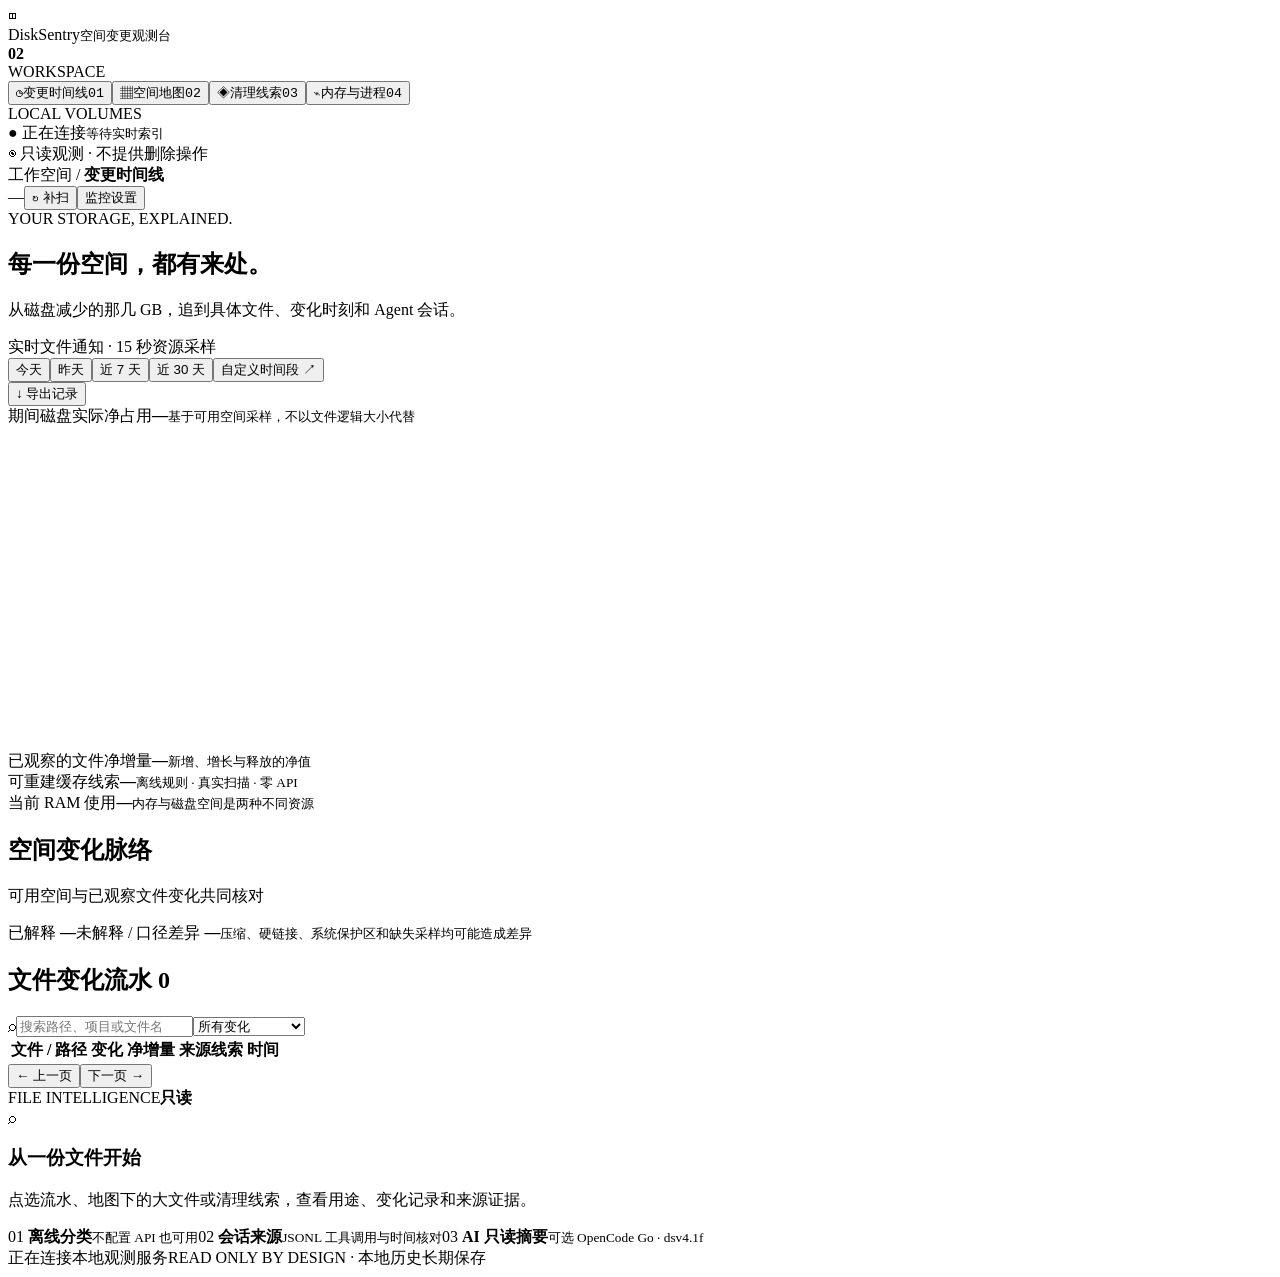
==== web/v2.html @ c88b3c41 "feat: deliver live space timeline, period queries, RAM and readonly file intelligence dashboard" ====
<!doctype html><html lang="zh-CN"><head><meta charset="utf-8"><meta name="viewport" content="width=device-width,initial-scale=1"><title>DiskSentry · 空间变更观测台</title><link rel="icon" href="/icon.svg"><link rel="stylesheet" href="/style.css"><script src="/app.js" defer></script></head>
<body><aside class="sidebar"><div class="brand"><span class="brand-icon">◫</span><div>DiskSentry<small>空间变更观测台</small></div><b>02</b></div><div class="nav-label">WORKSPACE</div><nav id="navigation"><button data-view="timeline" class="active">◷<span>变更时间线</span><kbd>01</kbd></button><button data-view="map">▦<span>空间地图</span><kbd>02</kbd></button><button data-view="candidates">◈<span>清理线索</span><kbd>03</kbd></button><button data-view="memory">⌁<span>内存与进程</span><kbd>04</kbd></button></nav><div class="nav-label space-top">LOCAL VOLUMES</div><div id="drive-nav"></div><div class="sidebar-bottom"><span id="health" class="health">● 正在连接</span><small id="index-status">等待实时索引</small><div class="privacy">◉ 只读观测 · 不提供删除操作</div></div></aside>
<div class="shell"><header><div class="breadcrumb">工作空间 <span>/</span> <strong id="page-name">变更时间线</strong></div><div class="header-actions"><span id="updated">—</span><button id="rescan" title="补扫元数据">↻ 补扫</button><button id="settings">监控设置</button></div></header><main><section class="heading"><div><div class="eyebrow">YOUR STORAGE, EXPLAINED.</div><h1>每一份空间，都有来处<span>。</span></h1><p>从磁盘减少的那几 GB，追到具体文件、变化时刻和 Agent 会话。</p></div><div class="live-pill"><i></i>实时文件通知 <span>·</span> 15 秒资源采样</div></section>
<div class="rangebar"><div class="presets"><button data-period="today" class="active">今天</button><button data-period="yesterday">昨天</button><button data-period="week">近 7 天</button><button data-period="month">近 30 天</button><button data-period="custom">自定义时间段 ↗</button></div><span id="range-label"></span><button id="export">↓ 导出记录</button></div><div id="custom-range" class="custom-range" hidden><label>从<input type="datetime-local" id="start-date"></label><span>—</span><label>到<input type="datetime-local" id="end-date"></label><button id="apply-range" class="primary">查询</button><small>支持连续多天，也能精确到小时和分钟</small></div>
<section class="metrics"><div><span>期间磁盘实际净占用</span><strong id="disk-net">—</strong><small id="disk-net-note">基于可用空间采样，不以文件逻辑大小代替</small><svg class="microchart" id="disk-spark" viewBox="0 0 150 38"></svg></div><div><span>已观察的文件净增量</span><strong id="file-net">—</strong><small id="file-net-note">新增、增长与释放的净值</small></div><div><span>可重建缓存线索</span><strong id="candidate-size">—</strong><small id="candidate-note">离线规则 · 真实扫描 · 零 API</small></div><div><span>当前 RAM 使用</span><strong id="ram-size">—</strong><small id="ram-note">内存与磁盘空间是两种不同资源</small></div></section>
<div id="coverage-banner" class="coverage-banner"></div>
<div class="workspace"><section class="main-panel"><div id="timeline-view" class="view"><div class="panel-heading"><div><h2>空间变化脉络</h2><p>可用空间与已观察文件变化共同核对</p></div><div id="disk-legend" class="chart-legend"></div></div><div id="disk-chart" class="chart"></div><div class="explanation"><span>已解释 <b id="explained">—</b></span><span>未解释 / 口径差异 <b id="unexplained">—</b></span><small>压缩、硬链接、系统保护区和缺失采样均可能造成差异</small></div><div class="list-heading"><h2>文件变化流水 <span id="event-count">0</span></h2><label class="search">⌕<input id="search" placeholder="搜索路径、项目或文件名"></label><select id="kind-filter"><option value="">所有变化</option><option value="created">新增</option><option value="grown">变大</option><option value="modified">内容 / 时间变化</option><option value="shrunk">变小</option><option value="deleted">删除</option><option value="moved">移动 / 改名</option><option value="discovered">首次发现</option></select></div><div class="table-wrap"><table><thead><tr><th>文件 / 路径</th><th>变化</th><th>净增量</th><th>来源线索</th><th>时间</th></tr></thead><tbody id="events"></tbody></table></div><div class="pagination"><button id="previous">← 上一页</button><span id="pagination-label"></span><button id="next">下一页 →</button></div></div>
<div id="map-view" class="view" hidden><div class="panel-heading"><div><h2>磁盘空间地图</h2><p>当前文件元数据，包含小文件的目录累计占用；初次扫描会逐步补全</p></div><button id="map-back">← 返回上层</button></div><div id="map-breadcrumbs"></div><div id="treemap" class="treemap"></div><div class="list-heading"><h2>大文件索引</h2><small>仅此列表默认筛选 ≥ 100 MB；事件流水不设大小门槛</small></div><div id="large-files" class="simple-list"></div></div>
<div id="candidates-view" class="view" hidden><div class="panel-heading"><div><h2>隐藏空间 · 清理线索</h2><p>首次部署即可使用，完全离线，只展示扫描证据与风险</p></div><span class="badge">不生成删除脚本</span></div><div class="rule-note">可重建不等于随时可删：先关闭使用它的程序；依赖、模型、会话和工作树需要人工确认。没有扫描到的数据不会补成示例容量。</div><div id="candidates" class="candidate-list"></div></div>
<div id="memory-view" class="view" hidden><div class="panel-heading"><div><h2>RAM 与运行进程</h2><p>真实物理内存采样；进程内存占用不代表它写入了某个文件</p></div><span class="badge">每 15 秒</span></div><div id="ram-chart" class="chart"></div><div id="processes" class="simple-list"></div></div></section>
<aside class="inspector"><div class="inspector-header"><span>FILE INTELLIGENCE</span><b>只读</b></div><div id="inspector-content"><div class="inspector-empty"><span>⌕</span><h3>从一份文件开始</h3><p>点选流水、地图下的大文件或清理线索，查看用途、变化记录和来源证据。</p><div class="inspector-steps"><span>01 <b>离线分类</b><small>不配置 API 也可用</small></span><span>02 <b>会话来源</b><small>JSONL 工具调用与时间核对</small></span><span>03 <b>AI 只读摘要</b><small>可选 OpenCode Go · dsv4.1f</small></span></div></div></div></aside></div>
<footer><span id="footer-status">正在连接本地观测服务</span><span>READ ONLY BY DESIGN <i>·</i> 本地历史长期保存</span></footer></main></div>
<dialog id="settings-dialog"><div class="dialog-heading"><h2>监控与 AI 设置</h2><button id="close-settings">×</button></div><div class="setting"><div><b>自动 AI 只读摘要</b><p>仅处理启用后的实时变更；初次全盘扫描绝不调用 API</p></div><input type="checkbox" id="ai-enabled"></div><div class="setting"><div><b id="ai-model">OpenCode Go · dsv4.1f</b><p id="ai-status"></p></div></div><div class="rule-note">凭据仅从本机 Pi Agent 配置按需读取，不复制进项目。模型没有工具调用权限；只收到有限元数据、会话来源证据和允许读取的短文本片段。密钥、认证文件、会话正文、数据库和二进制不会读取内容。AI 结论不能覆盖离线保护规则。</div><div class="setting"><div><b>扫描覆盖与健康</b><p id="settings-coverage"></p><pre id="settings-errors"></pre></div></div><div class="setting"><div><b>历史边界</b><p id="history-boundary"></p><p>不能补回监控停止时的全部事件，也不能保证普通权限访问系统保护区。无证据的写入者会标为未知。</p></div></div></dialog><div id="toast" role="status"></div></body></html>
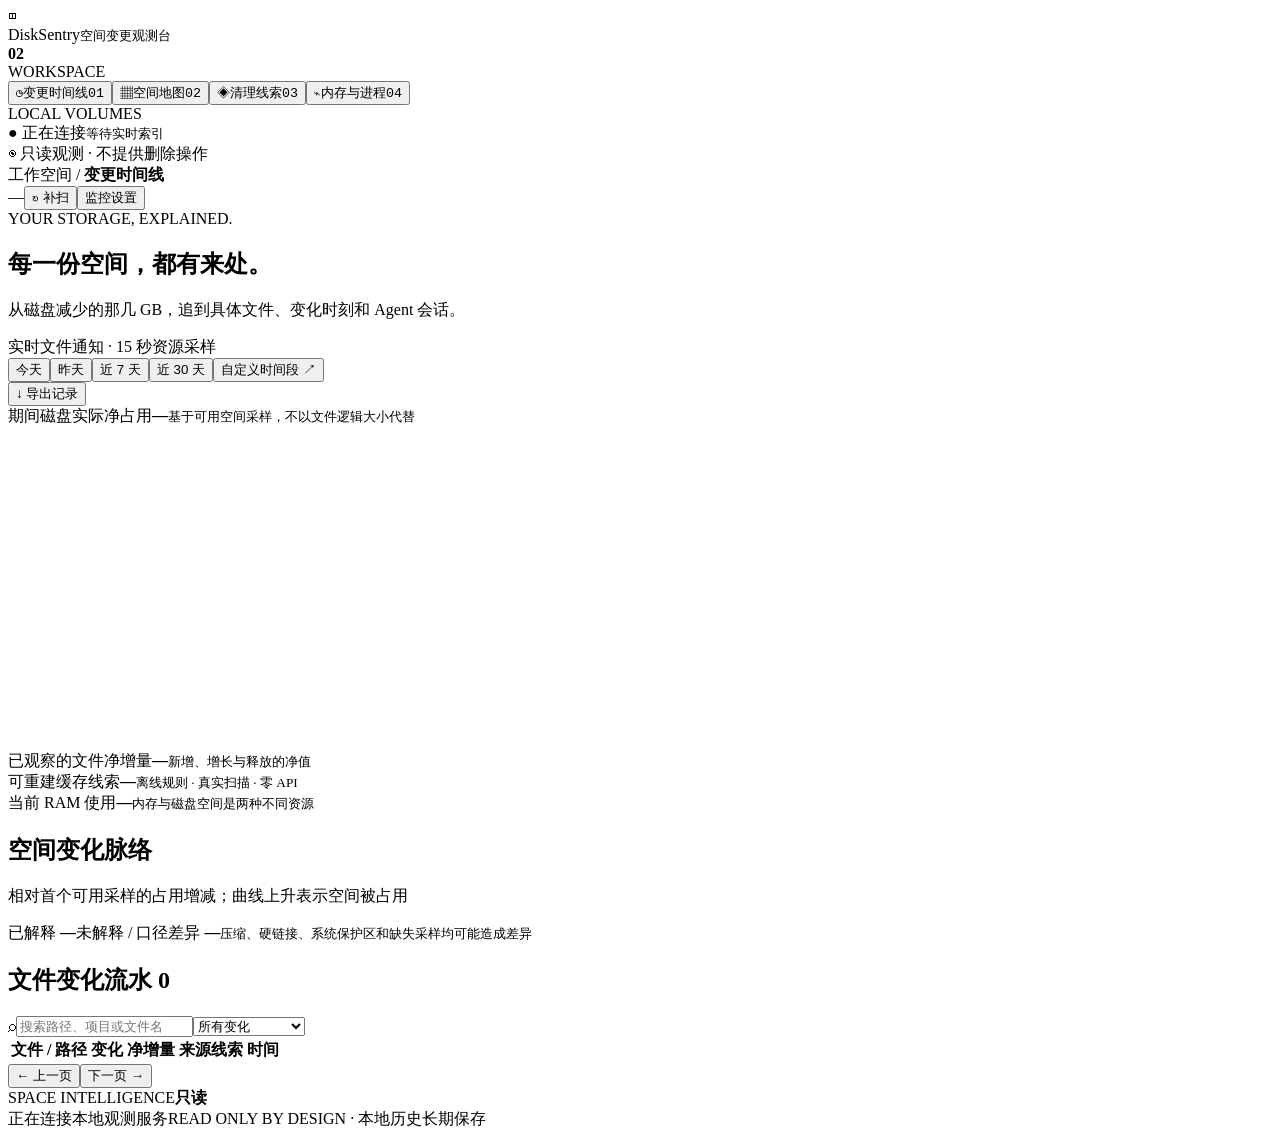
==== commit 98ca772a: "Restore nested visual space map and harden live history runtime" ====
--- a/web/v2.html
+++ b/web/v2.html
@@ -4,10 +4,10 @@
 <div class="rangebar"><div class="presets"><button data-period="today" class="active">今天</button><button data-period="yesterday">昨天</button><button data-period="week">近 7 天</button><button data-period="month">近 30 天</button><button data-period="custom">自定义时间段 ↗</button></div><span id="range-label"></span><button id="export">↓ 导出记录</button></div><div id="custom-range" class="custom-range" hidden><label>从<input type="datetime-local" id="start-date"></label><span>—</span><label>到<input type="datetime-local" id="end-date"></label><button id="apply-range" class="primary">查询</button><small>支持连续多天，也能精确到小时和分钟</small></div>
 <section class="metrics"><div><span>期间磁盘实际净占用</span><strong id="disk-net">—</strong><small id="disk-net-note">基于可用空间采样，不以文件逻辑大小代替</small><svg class="microchart" id="disk-spark" viewBox="0 0 150 38"></svg></div><div><span>已观察的文件净增量</span><strong id="file-net">—</strong><small id="file-net-note">新增、增长与释放的净值</small></div><div><span>可重建缓存线索</span><strong id="candidate-size">—</strong><small id="candidate-note">离线规则 · 真实扫描 · 零 API</small></div><div><span>当前 RAM 使用</span><strong id="ram-size">—</strong><small id="ram-note">内存与磁盘空间是两种不同资源</small></div></section>
 <div id="coverage-banner" class="coverage-banner"></div>
-<div class="workspace"><section class="main-panel"><div id="timeline-view" class="view"><div class="panel-heading"><div><h2>空间变化脉络</h2><p>可用空间与已观察文件变化共同核对</p></div><div id="disk-legend" class="chart-legend"></div></div><div id="disk-chart" class="chart"></div><div class="explanation"><span>已解释 <b id="explained">—</b></span><span>未解释 / 口径差异 <b id="unexplained">—</b></span><small>压缩、硬链接、系统保护区和缺失采样均可能造成差异</small></div><div class="list-heading"><h2>文件变化流水 <span id="event-count">0</span></h2><label class="search">⌕<input id="search" placeholder="搜索路径、项目或文件名"></label><select id="kind-filter"><option value="">所有变化</option><option value="created">新增</option><option value="grown">变大</option><option value="modified">内容 / 时间变化</option><option value="shrunk">变小</option><option value="deleted">删除</option><option value="moved">移动 / 改名</option><option value="discovered">首次发现</option></select></div><div class="table-wrap"><table><thead><tr><th>文件 / 路径</th><th>变化</th><th>净增量</th><th>来源线索</th><th>时间</th></tr></thead><tbody id="events"></tbody></table></div><div class="pagination"><button id="previous">← 上一页</button><span id="pagination-label"></span><button id="next">下一页 →</button></div></div>
-<div id="map-view" class="view" hidden><div class="panel-heading"><div><h2>磁盘空间地图</h2><p>当前文件元数据，包含小文件的目录累计占用；初次扫描会逐步补全</p></div><button id="map-back">← 返回上层</button></div><div id="map-breadcrumbs"></div><div id="treemap" class="treemap"></div><div class="list-heading"><h2>大文件索引</h2><small>仅此列表默认筛选 ≥ 100 MB；事件流水不设大小门槛</small></div><div id="large-files" class="simple-list"></div></div>
+<div class="workspace"><section class="main-panel"><div id="timeline-view" class="view"><div class="panel-heading"><div><h2>空间变化脉络</h2><p>相对首个可用采样的占用增减；曲线上升表示空间被占用</p></div><div id="disk-legend" class="chart-legend"></div></div><div id="disk-chart" class="chart"></div><div class="explanation"><span>已解释 <b id="explained">—</b></span><span>未解释 / 口径差异 <b id="unexplained">—</b></span><small>压缩、硬链接、系统保护区和缺失采样均可能造成差异</small></div><div id="growth-rank" class="growth-rank"></div><div class="list-heading"><h2>文件变化流水 <span id="event-count">0</span></h2><label class="search">⌕<input id="search" placeholder="搜索路径、项目或文件名"></label><select id="kind-filter"><option value="">所有变化</option><option value="created">新增</option><option value="grown">变大</option><option value="modified">内容 / 时间变化</option><option value="shrunk">变小</option><option value="deleted">删除</option><option value="moved">移动 / 改名</option><option value="discovered">首次发现</option></select></div><div class="table-wrap"><table><thead><tr><th>文件 / 路径</th><th>变化</th><th>净增量</th><th>来源线索</th><th>时间</th></tr></thead><tbody id="events"></tbody></table></div><div class="pagination"><button id="previous">← 上一页</button><span id="pagination-label"></span><button id="next">下一页 →</button></div></div>
+<div id="map-view" class="view" hidden><div class="panel-heading"><div><h2>磁盘空间地图</h2><p>保留目录层级的面积图，一眼找到占空间的大块</p></div><div class="map-modes"><button data-map-mode="space" class="active">当前占用</button><button data-map-mode="growth">期间增长</button></div></div><div class="map-toolbar"><div id="map-breadcrumbs"></div><button id="map-home" title="回到全部磁盘">⌂</button><button id="map-back">↑ 上层</button></div><div class="map-summary"><b id="map-total">—</b><span id="map-caption">已扫描逻辑占用</span></div><div id="treemap" class="treemap"></div><div class="map-legend"><span class="code">代码与项目</span><span class="cache">缓存与临时文件</span><span class="models">AI 模型</span><span class="media">文档与媒体</span><span class="system">系统与应用</span><span class="other">其他</span></div><details class="large-files-disclosure"><summary>大文件索引 <span>≥ 100 MB · 展开查看</span></summary><div id="large-files" class="simple-list"></div></details></div>
 <div id="candidates-view" class="view" hidden><div class="panel-heading"><div><h2>隐藏空间 · 清理线索</h2><p>首次部署即可使用，完全离线，只展示扫描证据与风险</p></div><span class="badge">不生成删除脚本</span></div><div class="rule-note">可重建不等于随时可删：先关闭使用它的程序；依赖、模型、会话和工作树需要人工确认。没有扫描到的数据不会补成示例容量。</div><div id="candidates" class="candidate-list"></div></div>
 <div id="memory-view" class="view" hidden><div class="panel-heading"><div><h2>RAM 与运行进程</h2><p>真实物理内存采样；进程内存占用不代表它写入了某个文件</p></div><span class="badge">每 15 秒</span></div><div id="ram-chart" class="chart"></div><div id="processes" class="simple-list"></div></div></section>
-<aside class="inspector"><div class="inspector-header"><span>FILE INTELLIGENCE</span><b>只读</b></div><div id="inspector-content"><div class="inspector-empty"><span>⌕</span><h3>从一份文件开始</h3><p>点选流水、地图下的大文件或清理线索，查看用途、变化记录和来源证据。</p><div class="inspector-steps"><span>01 <b>离线分类</b><small>不配置 API 也可用</small></span><span>02 <b>会话来源</b><small>JSONL 工具调用与时间核对</small></span><span>03 <b>AI 只读摘要</b><small>可选 OpenCode Go · dsv4.1f</small></span></div></div></div></aside></div>
+<aside class="inspector"><div class="inspector-header"><span>SPACE INTELLIGENCE</span><b>只读</b><button id="close-detail" hidden title="返回空间线索">×</button></div><div id="inspector-content"></div></aside></div>
 <footer><span id="footer-status">正在连接本地观测服务</span><span>READ ONLY BY DESIGN <i>·</i> 本地历史长期保存</span></footer></main></div>
 <dialog id="settings-dialog"><div class="dialog-heading"><h2>监控与 AI 设置</h2><button id="close-settings">×</button></div><div class="setting"><div><b>自动 AI 只读摘要</b><p>仅处理启用后的实时变更；初次全盘扫描绝不调用 API</p></div><input type="checkbox" id="ai-enabled"></div><div class="setting"><div><b id="ai-model">OpenCode Go · dsv4.1f</b><p id="ai-status"></p></div></div><div class="rule-note">凭据仅从本机 Pi Agent 配置按需读取，不复制进项目。模型没有工具调用权限；只收到有限元数据、会话来源证据和允许读取的短文本片段。密钥、认证文件、会话正文、数据库和二进制不会读取内容。AI 结论不能覆盖离线保护规则。</div><div class="setting"><div><b>扫描覆盖与健康</b><p id="settings-coverage"></p><pre id="settings-errors"></pre></div></div><div class="setting"><div><b>历史边界</b><p id="history-boundary"></p><p>不能补回监控停止时的全部事件，也不能保证普通权限访问系统保护区。无证据的写入者会标为未知。</p></div></div></dialog><div id="toast" role="status"></div></body></html>
